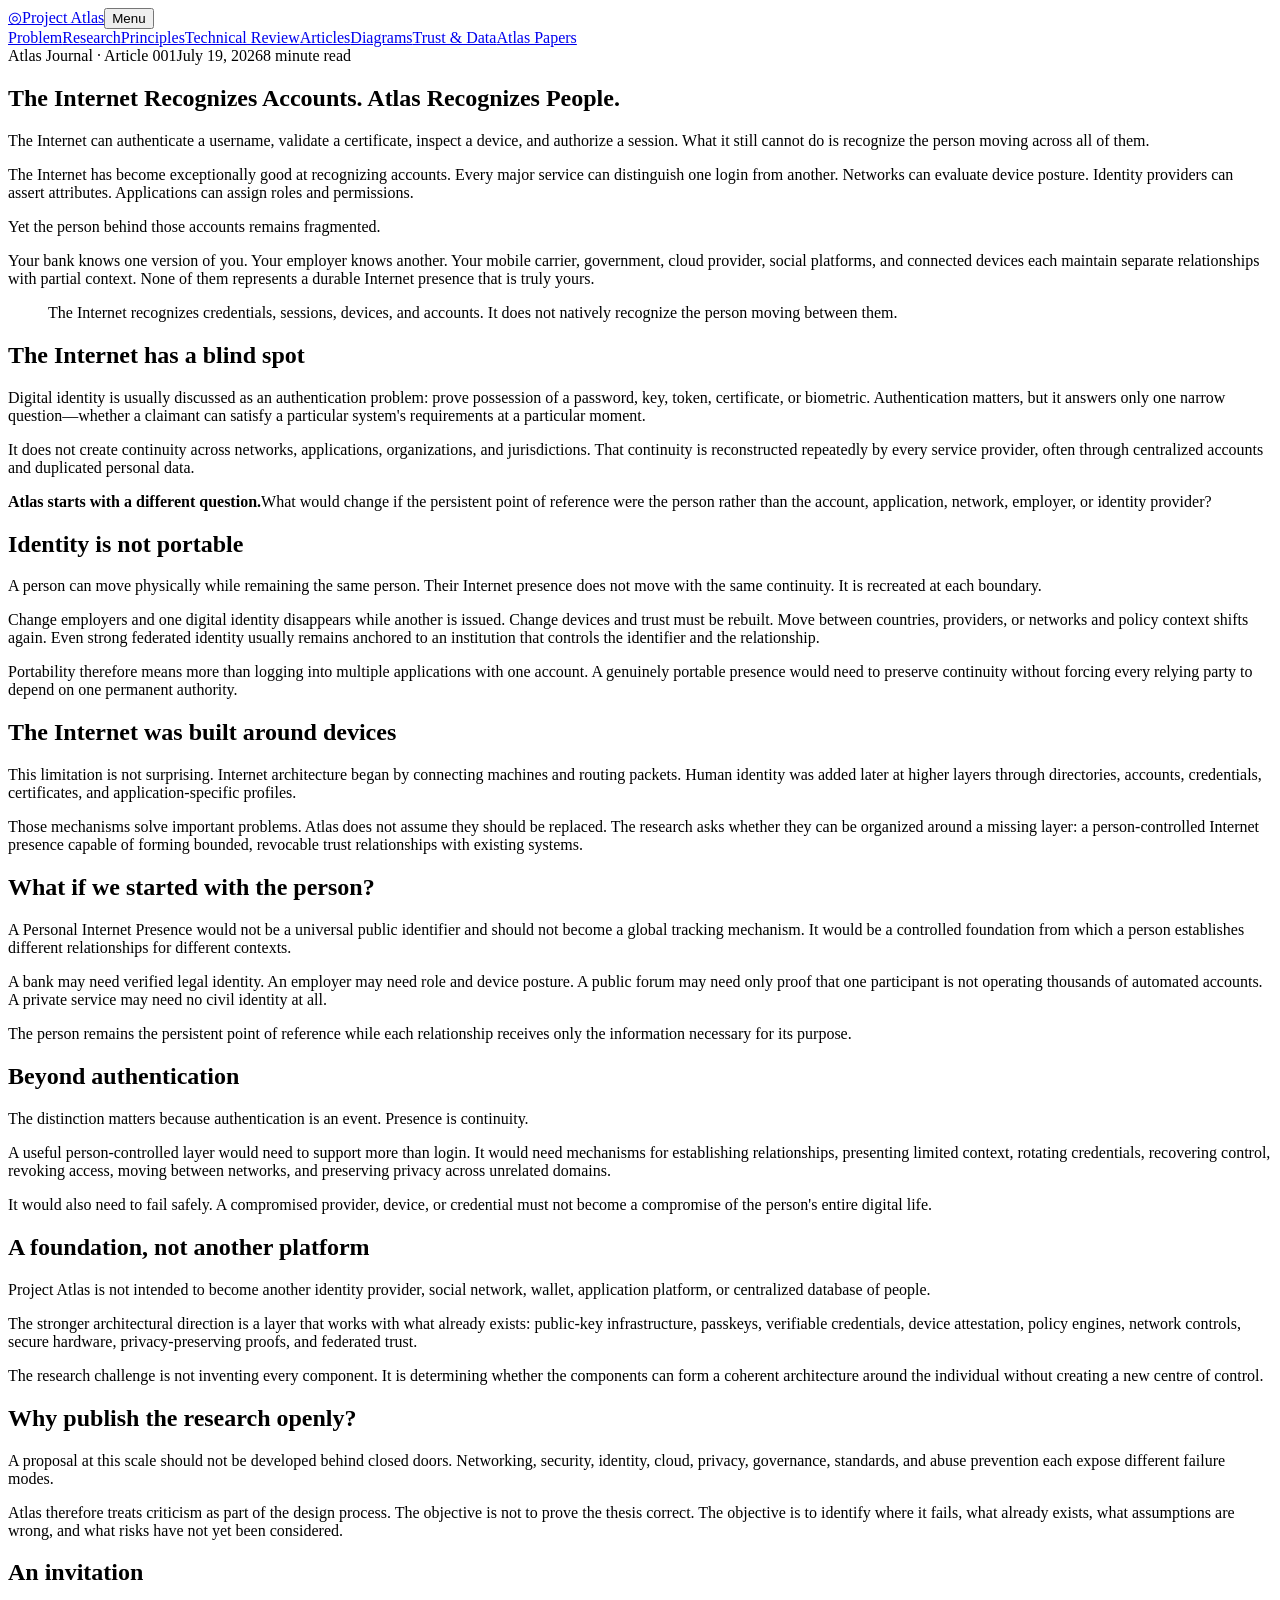
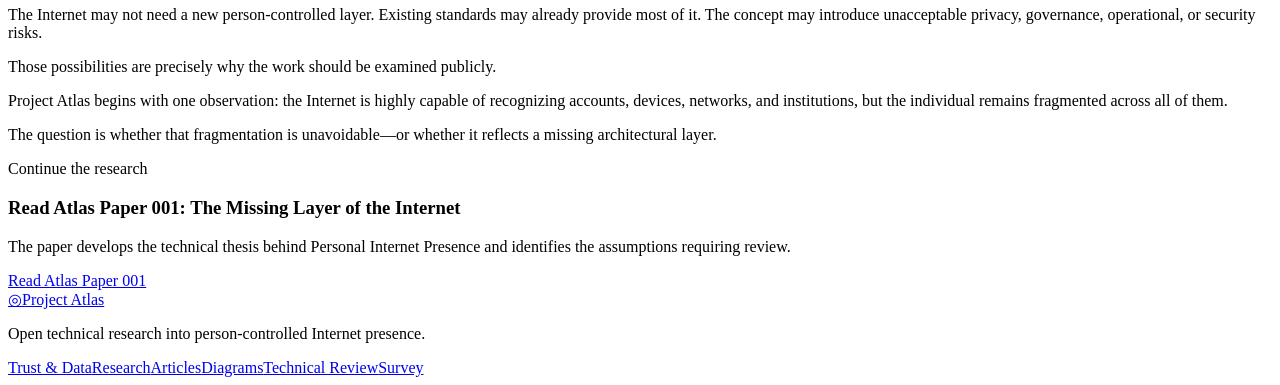
==== the-internet-recognizes-accounts.html @ 8c2a802e "Initial public site: Project Atlas research + trust disclosure" ====
<!doctype html><html lang="en"><head><meta charset="utf-8"><meta name="viewport" content="width=device-width,initial-scale=1"><meta name="description" content="Why the Internet may need a persistent, person-controlled identity layer beneath applications and providers."><title>The Internet Recognizes Accounts. Atlas Recognizes People. — Project Atlas</title><link rel="stylesheet" href="../style.css"></head><body><header class="site-header"><div class="container nav-wrap"><a class="brand" href="../"><span class="brand-mark">◎</span><span>Project Atlas</span></a><button class="menu-toggle" aria-expanded="false" aria-controls="site-nav">Menu</button><nav id="site-nav" class="site-nav"><a href="../#problem">Problem</a><a href="../#research">Research</a><a href="../#principles">Principles</a><a href="../#review">Technical Review</a><a href="../articles/">Articles</a><a href="../diagrams/">Diagrams</a><a href="../trust.html">Trust &amp; Data</a><a class="nav-button" href="../research/">Atlas Papers</a></nav></div></header><main><section class="article-hero"><div class="article-shell"><div class="article-kicker"><span>Atlas Journal · Article 001</span><span>July 19, 2026</span><span>8 minute read</span></div><h1 class="article-title">The Internet Recognizes Accounts. Atlas Recognizes People.</h1><p class="article-deck">The Internet can authenticate a username, validate a certificate, inspect a device, and authorize a session. What it still cannot do is recognize the person moving across all of them.</p></div></section><article class="article-body"><div class="article-shell"><p>The Internet has become exceptionally good at recognizing accounts. Every major service can distinguish one login from another. Networks can evaluate device posture. Identity providers can assert attributes. Applications can assign roles and permissions.</p><p>Yet the person behind those accounts remains fragmented.</p><p>Your bank knows one version of you. Your employer knows another. Your mobile carrier, government, cloud provider, social platforms, and connected devices each maintain separate relationships with partial context. None of them represents a durable Internet presence that is truly yours.</p><blockquote>The Internet recognizes credentials, sessions, devices, and accounts. It does not natively recognize the person moving between them.</blockquote><h2>The Internet has a blind spot</h2><p>Digital identity is usually discussed as an authentication problem: prove possession of a password, key, token, certificate, or biometric. Authentication matters, but it answers only one narrow question—whether a claimant can satisfy a particular system's requirements at a particular moment.</p><p>It does not create continuity across networks, applications, organizations, and jurisdictions. That continuity is reconstructed repeatedly by every service provider, often through centralized accounts and duplicated personal data.</p><div class="callout"><strong>Atlas starts with a different question.</strong>What would change if the persistent point of reference were the person rather than the account, application, network, employer, or identity provider?</div><h2>Identity is not portable</h2><p>A person can move physically while remaining the same person. Their Internet presence does not move with the same continuity. It is recreated at each boundary.</p><p>Change employers and one digital identity disappears while another is issued. Change devices and trust must be rebuilt. Move between countries, providers, or networks and policy context shifts again. Even strong federated identity usually remains anchored to an institution that controls the identifier and the relationship.</p><p>Portability therefore means more than logging into multiple applications with one account. A genuinely portable presence would need to preserve continuity without forcing every relying party to depend on one permanent authority.</p><h2>The Internet was built around devices</h2><p>This limitation is not surprising. Internet architecture began by connecting machines and routing packets. Human identity was added later at higher layers through directories, accounts, credentials, certificates, and application-specific profiles.</p><p>Those mechanisms solve important problems. Atlas does not assume they should be replaced. The research asks whether they can be organized around a missing layer: a person-controlled Internet presence capable of forming bounded, revocable trust relationships with existing systems.</p><h2>What if we started with the person?</h2><p>A Personal Internet Presence would not be a universal public identifier and should not become a global tracking mechanism. It would be a controlled foundation from which a person establishes different relationships for different contexts.</p><p>A bank may need verified legal identity. An employer may need role and device posture. A public forum may need only proof that one participant is not operating thousands of automated accounts. A private service may need no civil identity at all.</p><p>The person remains the persistent point of reference while each relationship receives only the information necessary for its purpose.</p><h2>Beyond authentication</h2><p>The distinction matters because authentication is an event. Presence is continuity.</p><p>A useful person-controlled layer would need to support more than login. It would need mechanisms for establishing relationships, presenting limited context, rotating credentials, recovering control, revoking access, moving between networks, and preserving privacy across unrelated domains.</p><p>It would also need to fail safely. A compromised provider, device, or credential must not become a compromise of the person's entire digital life.</p><h2>A foundation, not another platform</h2><p>Project Atlas is not intended to become another identity provider, social network, wallet, application platform, or centralized database of people.</p><p>The stronger architectural direction is a layer that works with what already exists: public-key infrastructure, passkeys, verifiable credentials, device attestation, policy engines, network controls, secure hardware, privacy-preserving proofs, and federated trust.</p><p>The research challenge is not inventing every component. It is determining whether the components can form a coherent architecture around the individual without creating a new centre of control.</p><h2>Why publish the research openly?</h2><p>A proposal at this scale should not be developed behind closed doors. Networking, security, identity, cloud, privacy, governance, standards, and abuse prevention each expose different failure modes.</p><p>Atlas therefore treats criticism as part of the design process. The objective is not to prove the thesis correct. The objective is to identify where it fails, what already exists, what assumptions are wrong, and what risks have not yet been considered.</p><h2>An invitation</h2><p>The Internet may not need a new person-controlled layer. Existing standards may already provide most of it. The concept may introduce unacceptable privacy, governance, operational, or security risks.</p><p>Those possibilities are precisely why the work should be examined publicly.</p><p>Project Atlas begins with one observation: the Internet is highly capable of recognizing accounts, devices, networks, and institutions, but the individual remains fragmented across all of them.</p><p>The question is whether that fragmentation is unavoidable—or whether it reflects a missing architectural layer.</p><div class="article-next"><p class="eyebrow">Continue the research</p><h3>Read Atlas Paper 001: The Missing Layer of the Internet</h3><p>The paper develops the technical thesis behind Personal Internet Presence and identifies the assumptions requiring review.</p><a class="button button-primary" href="../research/papers/atlas-paper-001.html">Read Atlas Paper 001</a></div></div></article></main><footer class="site-footer"><div class="container footer-grid"><div><a class="brand footer-brand" href="../"><span class="brand-mark">◎</span><span>Project Atlas</span></a><p>Open technical research into person-controlled Internet presence.</p></div><div class="footer-links"><a href="../trust.html">Trust &amp; Data</a><a href="../research/">Research</a><a href="../articles/">Articles</a><a href="../diagrams/">Diagrams</a><a href="../review.html">Technical Review</a><a href="../survey-setup.html">Survey</a></div></div></footer><script src="../assets/js/site.js"></script></body></html>
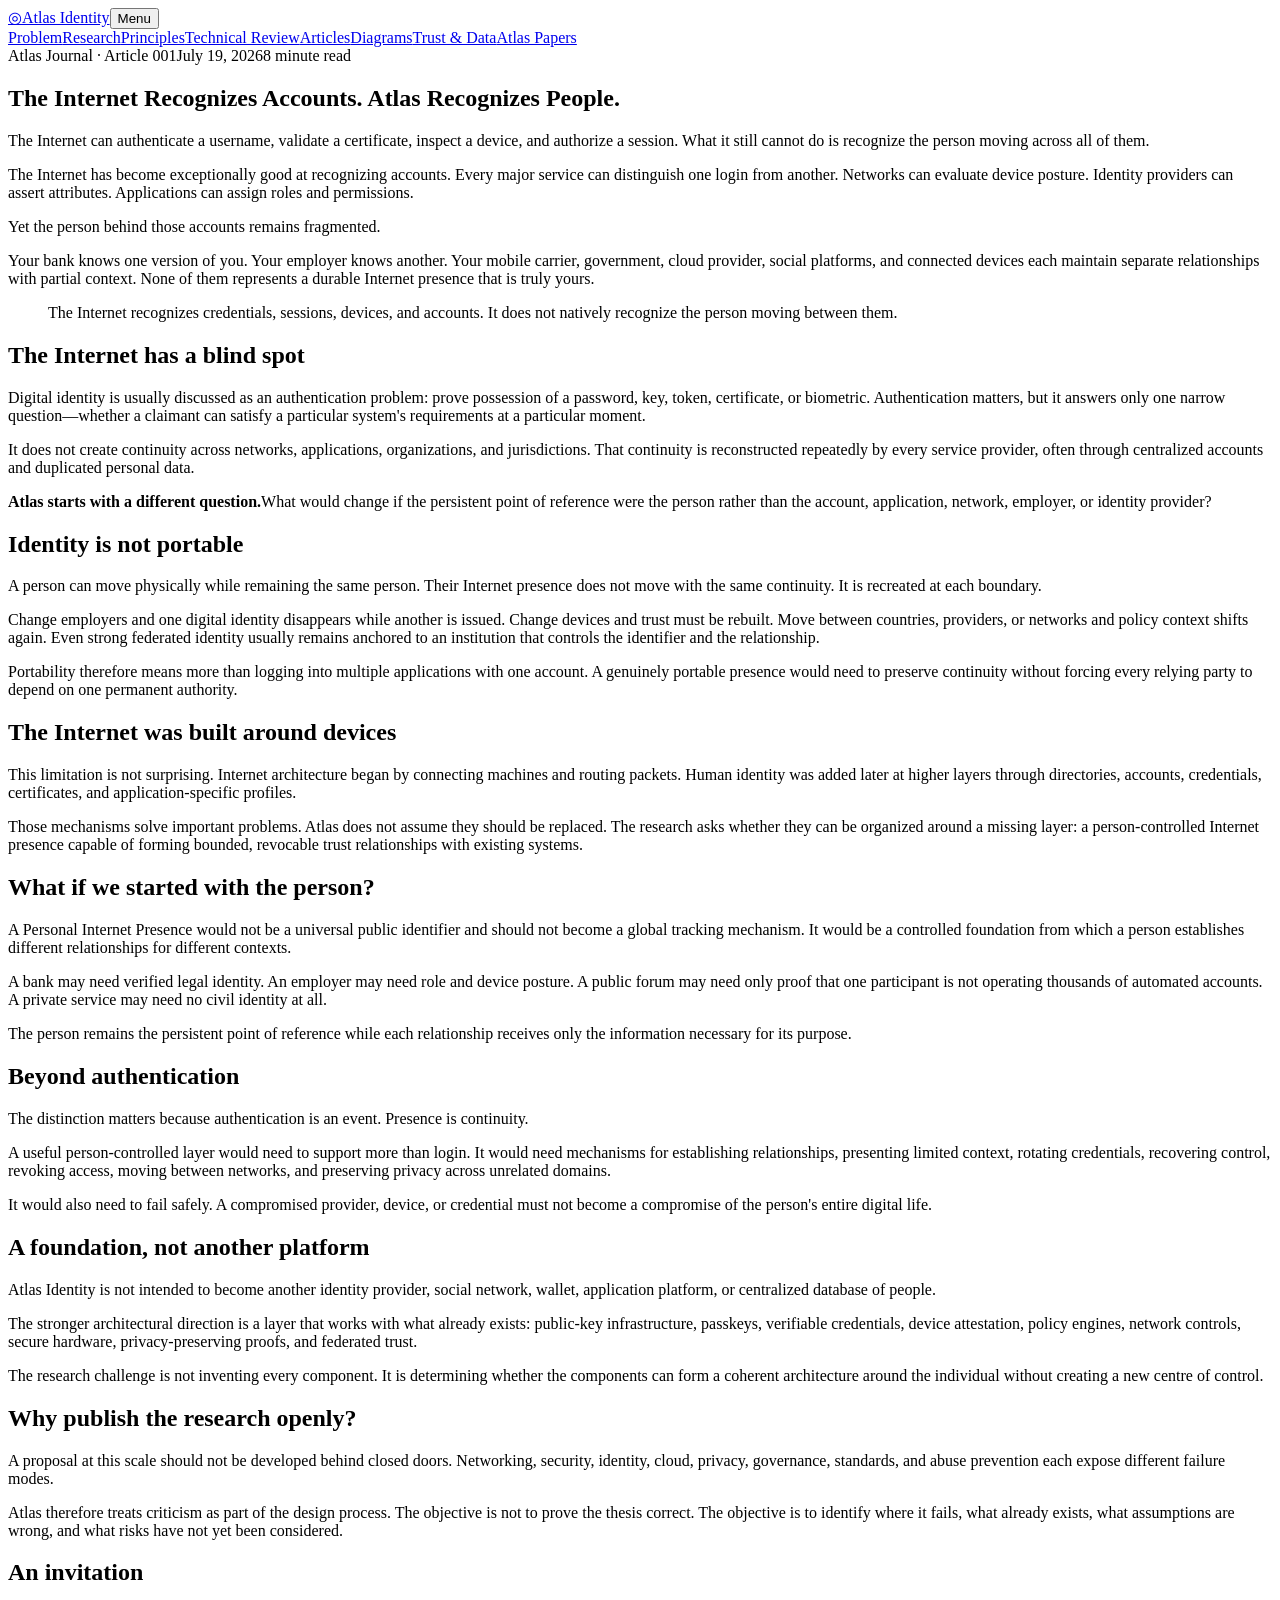
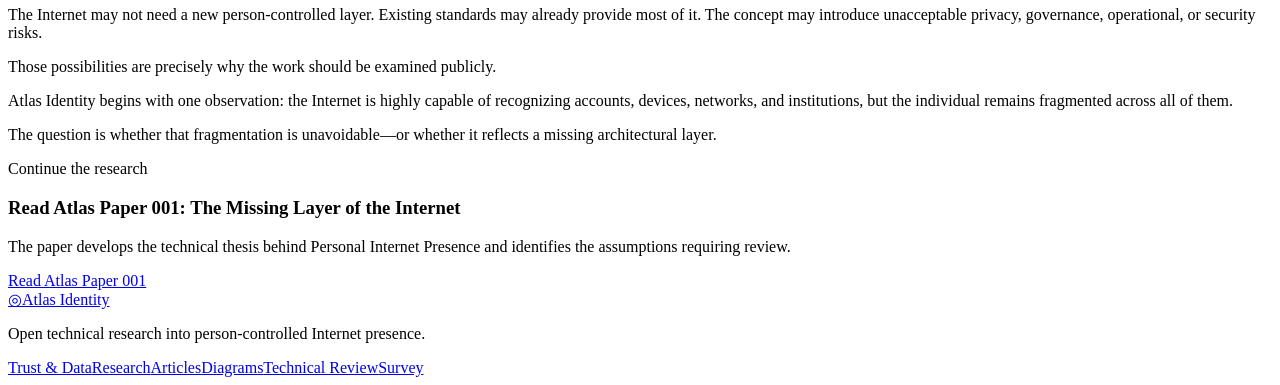
==== commit f9687a7c: "Rebrand to Atlas Identity; link homepage to trust/data disclosure" ====
--- a/the-internet-recognizes-accounts.html
+++ b/the-internet-recognizes-accounts.html
@@ -1 +1 @@
-<!doctype html><html lang="en"><head><meta charset="utf-8"><meta name="viewport" content="width=device-width,initial-scale=1"><meta name="description" content="Why the Internet may need a persistent, person-controlled identity layer beneath applications and providers."><title>The Internet Recognizes Accounts. Atlas Recognizes People. — Project Atlas</title><link rel="stylesheet" href="../style.css"></head><body><header class="site-header"><div class="container nav-wrap"><a class="brand" href="../"><span class="brand-mark">◎</span><span>Project Atlas</span></a><button class="menu-toggle" aria-expanded="false" aria-controls="site-nav">Menu</button><nav id="site-nav" class="site-nav"><a href="../#problem">Problem</a><a href="../#research">Research</a><a href="../#principles">Principles</a><a href="../#review">Technical Review</a><a href="../articles/">Articles</a><a href="../diagrams/">Diagrams</a><a href="../trust.html">Trust &amp; Data</a><a class="nav-button" href="../research/">Atlas Papers</a></nav></div></header><main><section class="article-hero"><div class="article-shell"><div class="article-kicker"><span>Atlas Journal · Article 001</span><span>July 19, 2026</span><span>8 minute read</span></div><h1 class="article-title">The Internet Recognizes Accounts. Atlas Recognizes People.</h1><p class="article-deck">The Internet can authenticate a username, validate a certificate, inspect a device, and authorize a session. What it still cannot do is recognize the person moving across all of them.</p></div></section><article class="article-body"><div class="article-shell"><p>The Internet has become exceptionally good at recognizing accounts. Every major service can distinguish one login from another. Networks can evaluate device posture. Identity providers can assert attributes. Applications can assign roles and permissions.</p><p>Yet the person behind those accounts remains fragmented.</p><p>Your bank knows one version of you. Your employer knows another. Your mobile carrier, government, cloud provider, social platforms, and connected devices each maintain separate relationships with partial context. None of them represents a durable Internet presence that is truly yours.</p><blockquote>The Internet recognizes credentials, sessions, devices, and accounts. It does not natively recognize the person moving between them.</blockquote><h2>The Internet has a blind spot</h2><p>Digital identity is usually discussed as an authentication problem: prove possession of a password, key, token, certificate, or biometric. Authentication matters, but it answers only one narrow question—whether a claimant can satisfy a particular system's requirements at a particular moment.</p><p>It does not create continuity across networks, applications, organizations, and jurisdictions. That continuity is reconstructed repeatedly by every service provider, often through centralized accounts and duplicated personal data.</p><div class="callout"><strong>Atlas starts with a different question.</strong>What would change if the persistent point of reference were the person rather than the account, application, network, employer, or identity provider?</div><h2>Identity is not portable</h2><p>A person can move physically while remaining the same person. Their Internet presence does not move with the same continuity. It is recreated at each boundary.</p><p>Change employers and one digital identity disappears while another is issued. Change devices and trust must be rebuilt. Move between countries, providers, or networks and policy context shifts again. Even strong federated identity usually remains anchored to an institution that controls the identifier and the relationship.</p><p>Portability therefore means more than logging into multiple applications with one account. A genuinely portable presence would need to preserve continuity without forcing every relying party to depend on one permanent authority.</p><h2>The Internet was built around devices</h2><p>This limitation is not surprising. Internet architecture began by connecting machines and routing packets. Human identity was added later at higher layers through directories, accounts, credentials, certificates, and application-specific profiles.</p><p>Those mechanisms solve important problems. Atlas does not assume they should be replaced. The research asks whether they can be organized around a missing layer: a person-controlled Internet presence capable of forming bounded, revocable trust relationships with existing systems.</p><h2>What if we started with the person?</h2><p>A Personal Internet Presence would not be a universal public identifier and should not become a global tracking mechanism. It would be a controlled foundation from which a person establishes different relationships for different contexts.</p><p>A bank may need verified legal identity. An employer may need role and device posture. A public forum may need only proof that one participant is not operating thousands of automated accounts. A private service may need no civil identity at all.</p><p>The person remains the persistent point of reference while each relationship receives only the information necessary for its purpose.</p><h2>Beyond authentication</h2><p>The distinction matters because authentication is an event. Presence is continuity.</p><p>A useful person-controlled layer would need to support more than login. It would need mechanisms for establishing relationships, presenting limited context, rotating credentials, recovering control, revoking access, moving between networks, and preserving privacy across unrelated domains.</p><p>It would also need to fail safely. A compromised provider, device, or credential must not become a compromise of the person's entire digital life.</p><h2>A foundation, not another platform</h2><p>Project Atlas is not intended to become another identity provider, social network, wallet, application platform, or centralized database of people.</p><p>The stronger architectural direction is a layer that works with what already exists: public-key infrastructure, passkeys, verifiable credentials, device attestation, policy engines, network controls, secure hardware, privacy-preserving proofs, and federated trust.</p><p>The research challenge is not inventing every component. It is determining whether the components can form a coherent architecture around the individual without creating a new centre of control.</p><h2>Why publish the research openly?</h2><p>A proposal at this scale should not be developed behind closed doors. Networking, security, identity, cloud, privacy, governance, standards, and abuse prevention each expose different failure modes.</p><p>Atlas therefore treats criticism as part of the design process. The objective is not to prove the thesis correct. The objective is to identify where it fails, what already exists, what assumptions are wrong, and what risks have not yet been considered.</p><h2>An invitation</h2><p>The Internet may not need a new person-controlled layer. Existing standards may already provide most of it. The concept may introduce unacceptable privacy, governance, operational, or security risks.</p><p>Those possibilities are precisely why the work should be examined publicly.</p><p>Project Atlas begins with one observation: the Internet is highly capable of recognizing accounts, devices, networks, and institutions, but the individual remains fragmented across all of them.</p><p>The question is whether that fragmentation is unavoidable—or whether it reflects a missing architectural layer.</p><div class="article-next"><p class="eyebrow">Continue the research</p><h3>Read Atlas Paper 001: The Missing Layer of the Internet</h3><p>The paper develops the technical thesis behind Personal Internet Presence and identifies the assumptions requiring review.</p><a class="button button-primary" href="../research/papers/atlas-paper-001.html">Read Atlas Paper 001</a></div></div></article></main><footer class="site-footer"><div class="container footer-grid"><div><a class="brand footer-brand" href="../"><span class="brand-mark">◎</span><span>Project Atlas</span></a><p>Open technical research into person-controlled Internet presence.</p></div><div class="footer-links"><a href="../trust.html">Trust &amp; Data</a><a href="../research/">Research</a><a href="../articles/">Articles</a><a href="../diagrams/">Diagrams</a><a href="../review.html">Technical Review</a><a href="../survey-setup.html">Survey</a></div></div></footer><script src="../assets/js/site.js"></script></body></html>
+<!doctype html><html lang="en"><head><meta charset="utf-8"><meta name="viewport" content="width=device-width,initial-scale=1"><meta name="description" content="Why the Internet may need a persistent, person-controlled identity layer beneath applications and providers."><title>The Internet Recognizes Accounts. Atlas Recognizes People. — Atlas Identity</title><link rel="stylesheet" href="../style.css"></head><body><header class="site-header"><div class="container nav-wrap"><a class="brand" href="../"><span class="brand-mark">◎</span><span>Atlas Identity</span></a><button class="menu-toggle" aria-expanded="false" aria-controls="site-nav">Menu</button><nav id="site-nav" class="site-nav"><a href="../#problem">Problem</a><a href="../#research">Research</a><a href="../#principles">Principles</a><a href="../#review">Technical Review</a><a href="../articles/">Articles</a><a href="../diagrams/">Diagrams</a><a href="../trust.html">Trust &amp; Data</a><a class="nav-button" href="../research/">Atlas Papers</a></nav></div></header><main><section class="article-hero"><div class="article-shell"><div class="article-kicker"><span>Atlas Journal · Article 001</span><span>July 19, 2026</span><span>8 minute read</span></div><h1 class="article-title">The Internet Recognizes Accounts. Atlas Recognizes People.</h1><p class="article-deck">The Internet can authenticate a username, validate a certificate, inspect a device, and authorize a session. What it still cannot do is recognize the person moving across all of them.</p></div></section><article class="article-body"><div class="article-shell"><p>The Internet has become exceptionally good at recognizing accounts. Every major service can distinguish one login from another. Networks can evaluate device posture. Identity providers can assert attributes. Applications can assign roles and permissions.</p><p>Yet the person behind those accounts remains fragmented.</p><p>Your bank knows one version of you. Your employer knows another. Your mobile carrier, government, cloud provider, social platforms, and connected devices each maintain separate relationships with partial context. None of them represents a durable Internet presence that is truly yours.</p><blockquote>The Internet recognizes credentials, sessions, devices, and accounts. It does not natively recognize the person moving between them.</blockquote><h2>The Internet has a blind spot</h2><p>Digital identity is usually discussed as an authentication problem: prove possession of a password, key, token, certificate, or biometric. Authentication matters, but it answers only one narrow question—whether a claimant can satisfy a particular system's requirements at a particular moment.</p><p>It does not create continuity across networks, applications, organizations, and jurisdictions. That continuity is reconstructed repeatedly by every service provider, often through centralized accounts and duplicated personal data.</p><div class="callout"><strong>Atlas starts with a different question.</strong>What would change if the persistent point of reference were the person rather than the account, application, network, employer, or identity provider?</div><h2>Identity is not portable</h2><p>A person can move physically while remaining the same person. Their Internet presence does not move with the same continuity. It is recreated at each boundary.</p><p>Change employers and one digital identity disappears while another is issued. Change devices and trust must be rebuilt. Move between countries, providers, or networks and policy context shifts again. Even strong federated identity usually remains anchored to an institution that controls the identifier and the relationship.</p><p>Portability therefore means more than logging into multiple applications with one account. A genuinely portable presence would need to preserve continuity without forcing every relying party to depend on one permanent authority.</p><h2>The Internet was built around devices</h2><p>This limitation is not surprising. Internet architecture began by connecting machines and routing packets. Human identity was added later at higher layers through directories, accounts, credentials, certificates, and application-specific profiles.</p><p>Those mechanisms solve important problems. Atlas does not assume they should be replaced. The research asks whether they can be organized around a missing layer: a person-controlled Internet presence capable of forming bounded, revocable trust relationships with existing systems.</p><h2>What if we started with the person?</h2><p>A Personal Internet Presence would not be a universal public identifier and should not become a global tracking mechanism. It would be a controlled foundation from which a person establishes different relationships for different contexts.</p><p>A bank may need verified legal identity. An employer may need role and device posture. A public forum may need only proof that one participant is not operating thousands of automated accounts. A private service may need no civil identity at all.</p><p>The person remains the persistent point of reference while each relationship receives only the information necessary for its purpose.</p><h2>Beyond authentication</h2><p>The distinction matters because authentication is an event. Presence is continuity.</p><p>A useful person-controlled layer would need to support more than login. It would need mechanisms for establishing relationships, presenting limited context, rotating credentials, recovering control, revoking access, moving between networks, and preserving privacy across unrelated domains.</p><p>It would also need to fail safely. A compromised provider, device, or credential must not become a compromise of the person's entire digital life.</p><h2>A foundation, not another platform</h2><p>Atlas Identity is not intended to become another identity provider, social network, wallet, application platform, or centralized database of people.</p><p>The stronger architectural direction is a layer that works with what already exists: public-key infrastructure, passkeys, verifiable credentials, device attestation, policy engines, network controls, secure hardware, privacy-preserving proofs, and federated trust.</p><p>The research challenge is not inventing every component. It is determining whether the components can form a coherent architecture around the individual without creating a new centre of control.</p><h2>Why publish the research openly?</h2><p>A proposal at this scale should not be developed behind closed doors. Networking, security, identity, cloud, privacy, governance, standards, and abuse prevention each expose different failure modes.</p><p>Atlas therefore treats criticism as part of the design process. The objective is not to prove the thesis correct. The objective is to identify where it fails, what already exists, what assumptions are wrong, and what risks have not yet been considered.</p><h2>An invitation</h2><p>The Internet may not need a new person-controlled layer. Existing standards may already provide most of it. The concept may introduce unacceptable privacy, governance, operational, or security risks.</p><p>Those possibilities are precisely why the work should be examined publicly.</p><p>Atlas Identity begins with one observation: the Internet is highly capable of recognizing accounts, devices, networks, and institutions, but the individual remains fragmented across all of them.</p><p>The question is whether that fragmentation is unavoidable—or whether it reflects a missing architectural layer.</p><div class="article-next"><p class="eyebrow">Continue the research</p><h3>Read Atlas Paper 001: The Missing Layer of the Internet</h3><p>The paper develops the technical thesis behind Personal Internet Presence and identifies the assumptions requiring review.</p><a class="button button-primary" href="../research/papers/atlas-paper-001.html">Read Atlas Paper 001</a></div></div></article></main><footer class="site-footer"><div class="container footer-grid"><div><a class="brand footer-brand" href="../"><span class="brand-mark">◎</span><span>Atlas Identity</span></a><p>Open technical research into person-controlled Internet presence.</p></div><div class="footer-links"><a href="../trust.html">Trust &amp; Data</a><a href="../research/">Research</a><a href="../articles/">Articles</a><a href="../diagrams/">Diagrams</a><a href="../review.html">Technical Review</a><a href="../survey-setup.html">Survey</a></div></div></footer><script src="../assets/js/site.js"></script></body></html>
